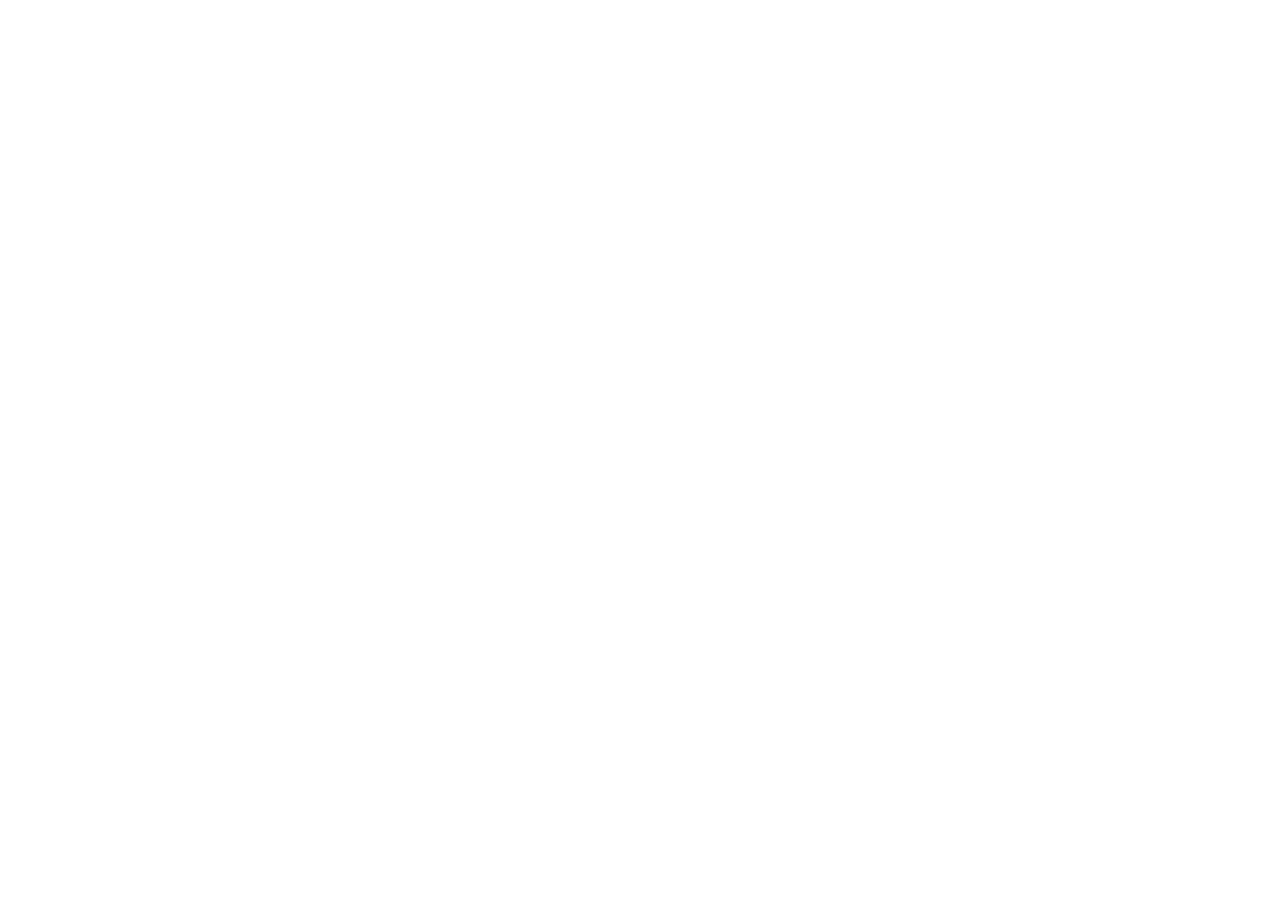
==== index.html @ b2966870 "Segundo commit" ====
<!DOCTYPE html>
<html lang="es">
<head>
    <meta charset="UTF-8">
    <meta name="viewport" content="width=device-width, initial-scale=1.0">
    <link rel="stylesheet" href="css/estilos.css">
    <link rel="icon" type="image/png" href="imgs/avion_despegue.png">
    <title>Document</title>
</head>
<body>
    
</body>
</html>
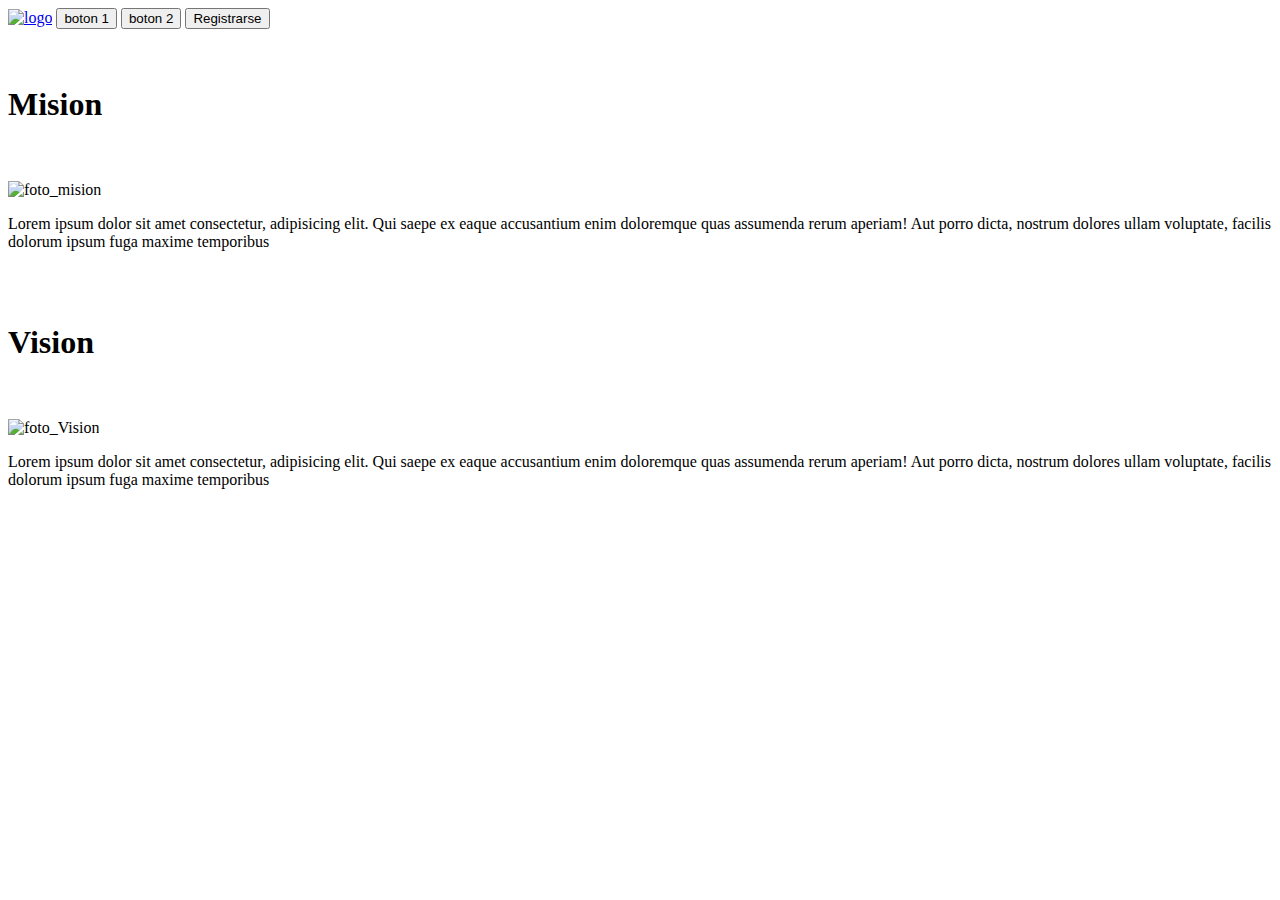
==== commit 2af347c7: "Update index.html" ====
--- a/index.html
+++ b/index.html
@@ -8,6 +8,26 @@
     <title>Document</title>
 </head>
 <body>
+    <header >
+        <a href="#"><img src="" alt="logo" weight="" height=""></a><!--logo de la empresa y tamaño imagen-->
+        <button type="button" name="boton_1" id="boton_1">boton 1</button>
+        <button type="button" name="boton_2" id="boton_2">boton 2</button>
+        <a href=""><button type="button" name="registro" id="btn-registrar">Registrarse</button></a><!--href con formulario-->
+    </header>
+    <br><br>
+    <div>
+        <h1>Mision</h1>
+        <br><br>
+        <img src="" alt="foto_mision" weight="" height=""><!--colocar una foto y sus tamaños-->
+        <p>Lorem ipsum dolor sit amet consectetur, adipisicing elit. Qui saepe ex eaque accusantium enim doloremque quas assumenda rerum aperiam! Aut porro dicta, nostrum dolores ullam voluptate, facilis dolorum ipsum fuga maxime temporibus</p><!--colocar mision-->
+    </div>
+    <br><br>
+    <div>
+        <h1>Vision</h1>
+        <br><br>
+        <img src="" alt="foto_Vision" weight="" height=""><!--colocar una foto y sus tamaños-->
+        <p>Lorem ipsum dolor sit amet consectetur, adipisicing elit. Qui saepe ex eaque accusantium enim doloremque quas assumenda rerum aperiam! Aut porro dicta, nostrum dolores ullam voluptate, facilis dolorum ipsum fuga maxime temporibus</p><!--colocar mision-->
+    </div>
     
 </body>
-</html>+</html>
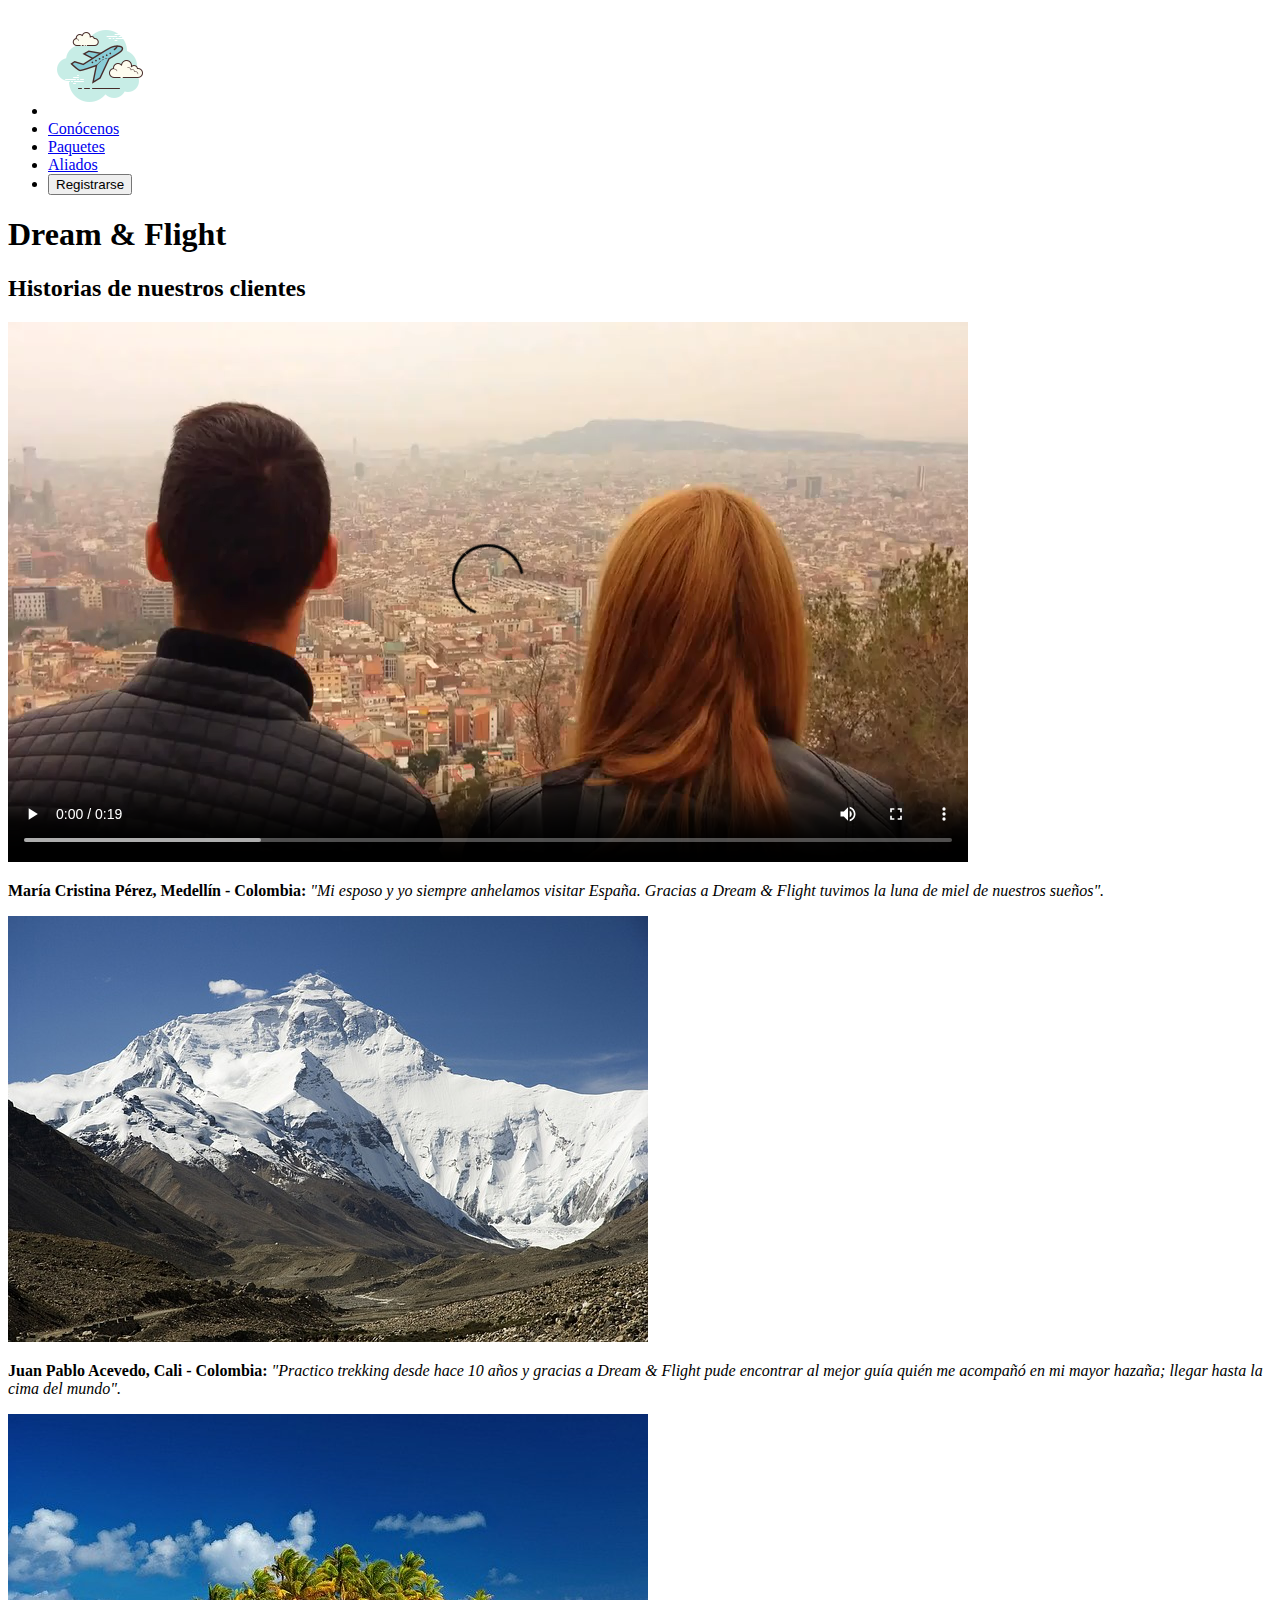
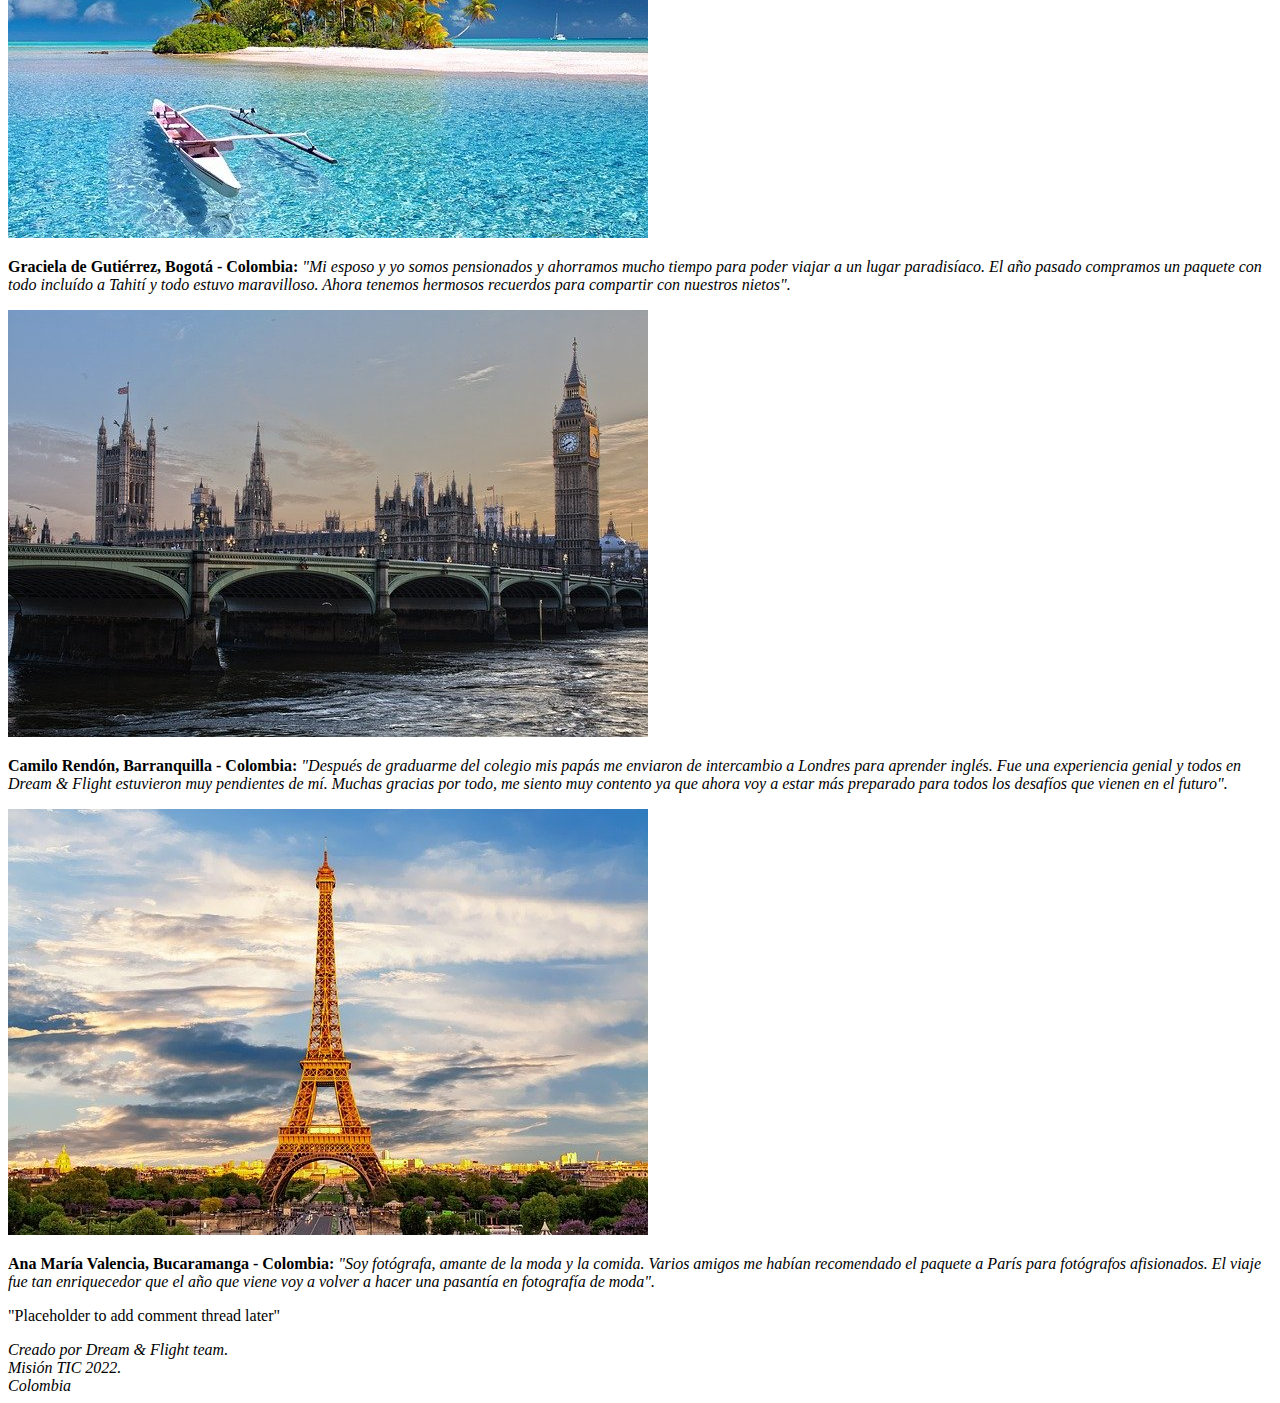
==== commit 756811d2: "Actualización de carpetas y del archivo index.html" ====
--- a/index.html
+++ b/index.html
@@ -5,29 +5,73 @@
     <meta name="viewport" content="width=device-width, initial-scale=1.0">
     <link rel="stylesheet" href="css/estilos.css">
     <link rel="icon" type="image/png" href="imgs/avion_despegue.png">
-    <title>Document</title>
+    <title>Dream & Flight</title>
 </head>
 <body>
     <header >
-        <a href="#"><img src="" alt="logo" weight="" height=""></a><!--logo de la empresa y tamaño imagen-->
-        <button type="button" name="boton_1" id="boton_1">boton 1</button>
-        <button type="button" name="boton_2" id="boton_2">boton 2</button>
-        <a href=""><button type="button" name="registro" id="btn-registrar">Registrarse</button></a><!--href con formulario-->
+        <ul>
+            <li class="logo"><a href="index.html"><img img src="imgs/avion_nubes.png" alt="avion_nubes">
+            </a></li>
+            <li><a href="about.html">Conócenos</a></li>
+            <li><a href="paquetes.html">Paquetes</a></li>
+            <li><a href="aliados.html">Aliados</a></li>
+            <li><a href="registro.html"><button type="button" name="registro" id="btn-registrar">Registrarse
+            </button></a></li>
+        </ul>    
     </header>
-    <br><br>
-    <div>
-        <h1>Mision</h1>
-        <br><br>
-        <img src="" alt="foto_mision" weight="" height=""><!--colocar una foto y sus tamaños-->
-        <p>Lorem ipsum dolor sit amet consectetur, adipisicing elit. Qui saepe ex eaque accusantium enim doloremque quas assumenda rerum aperiam! Aut porro dicta, nostrum dolores ullam voluptate, facilis dolorum ipsum fuga maxime temporibus</p><!--colocar mision-->
-    </div>
-    <br><br>
-    <div>
-        <h1>Vision</h1>
-        <br><br>
-        <img src="" alt="foto_Vision" weight="" height=""><!--colocar una foto y sus tamaños-->
-        <p>Lorem ipsum dolor sit amet consectetur, adipisicing elit. Qui saepe ex eaque accusantium enim doloremque quas assumenda rerum aperiam! Aut porro dicta, nostrum dolores ullam voluptate, facilis dolorum ipsum fuga maxime temporibus</p><!--colocar mision-->
-    </div>
-    
+    <main>
+        <h1>Dream & Flight</h1>
+        <article>
+            <h2> Historias de nuestros clientes </h2>
+            <div>
+                <video controls>
+                    <source src="multimedia/barcelona/barcelona.mp4">
+				    <source src="multimedia/barcelona/barcelona.avi">
+				    <source src="multimedia/barcelona/barcelona.mov">
+                    <source src="multimedia/barcelona/barcelona.webm">
+			    </video>
+                <p><strong>María Cristina Pérez, Medellín - Colombia:</strong><i> "Mi esposo y yo siempre anhelamos visitar España. 
+                    Gracias a Dream & Flight tuvimos la luna de miel de nuestros sueños".</i> 
+                </p>
+            </div>
+            <div>
+                <img img src="imgs/everest.jpg" alt="Everest">
+                <p><strong>Juan Pablo Acevedo, Cali - Colombia:</strong><i> "Practico trekking desde hace 10 años y 
+                    gracias a Dream & Flight pude encontrar al mejor guía quién me acompañó en mi mayor hazaña; 
+                    llegar hasta la cima del mundo".</i> 
+                </p>
+            </div>
+            <div>
+                <img img src="imgs/tahiti.jpg" alt="Tahiti">
+                <p><strong>Graciela de Gutiérrez, Bogotá - Colombia:</strong><i> "Mi esposo y yo somos pensionados y ahorramos mucho tiempo para poder viajar a un lugar paradisíaco.
+                    El año pasado compramos un paquete con todo incluído a Tahití y todo estuvo maravilloso. Ahora tenemos hermosos recuerdos para compartir con nuestros nietos".</i> 
+                </p>
+            </div>
+            <div>
+                <img img src="imgs/london.jpg" alt="Londres">
+                <p><strong>Camilo Rendón, Barranquilla - Colombia:</strong><i> "Después de graduarme del colegio mis papás me enviaron de intercambio a Londres para aprender inglés. 
+                    Fue una experiencia genial y todos en Dream & Flight estuvieron muy pendientes de mí. 
+                    Muchas gracias por todo, me siento muy contento ya que ahora voy a estar más preparado para todos los desafíos que vienen en el futuro".</i> 
+                </p>
+            </div>
+            <div>
+                <img img src="imgs/eiffel.jpg" alt="Torre_Eiffel">
+                <p><strong>Ana María Valencia, Bucaramanga - Colombia:</strong><i> "Soy fotógrafa, amante de la moda y la comida. 
+                    Varios amigos me habían recomendado el paquete a París para fotógrafos afisionados. 
+                    El viaje fue tan enriquecedor que el año que viene voy a volver a hacer una pasantía en fotografía de moda".</i> 
+                </p>
+            </div>
+        </article>
+        <aside>
+            <p>"Placeholder to add comment thread later"</p>
+        </aside>
+    </main>
+    <footer>
+        <address>
+            Creado por Dream & Flight team.<br>
+            Misión TIC 2022.<br>
+            Colombia
+        </address>
+    </footer>
 </body>
-</html>
+</html>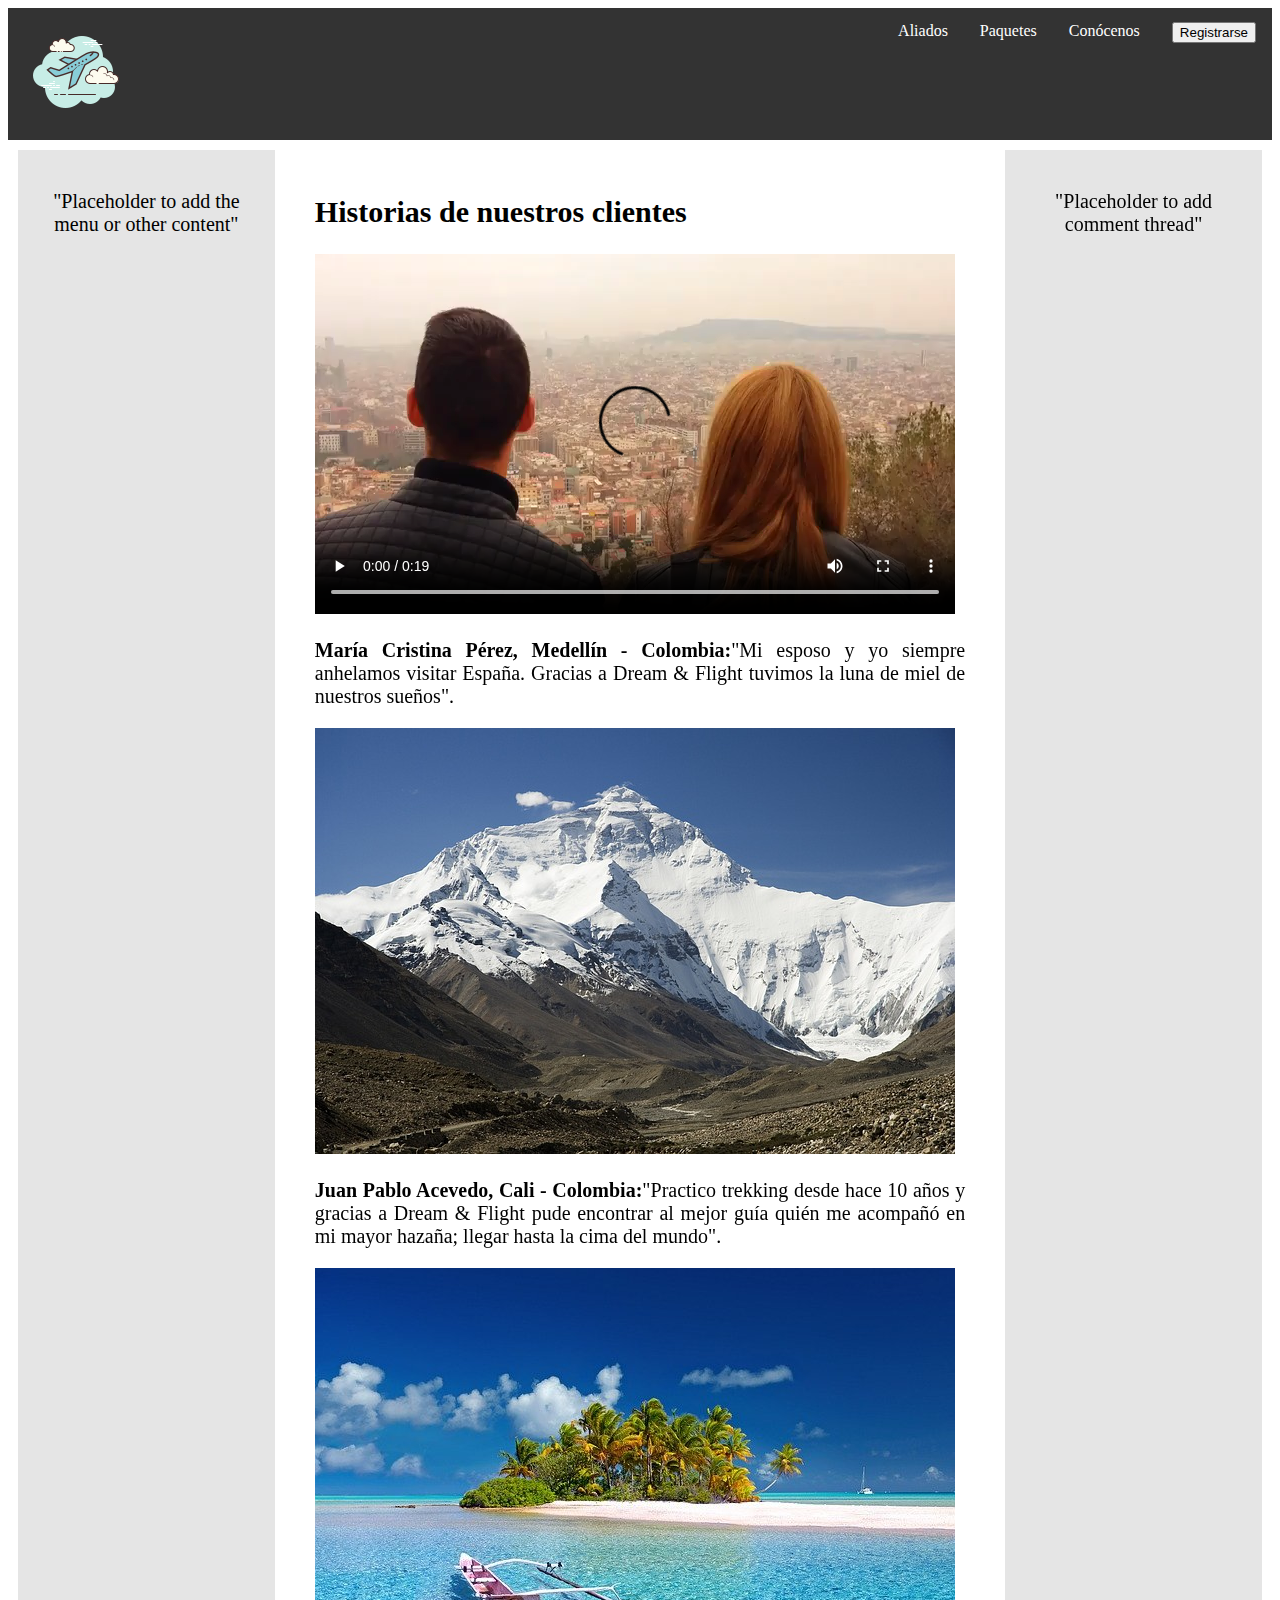
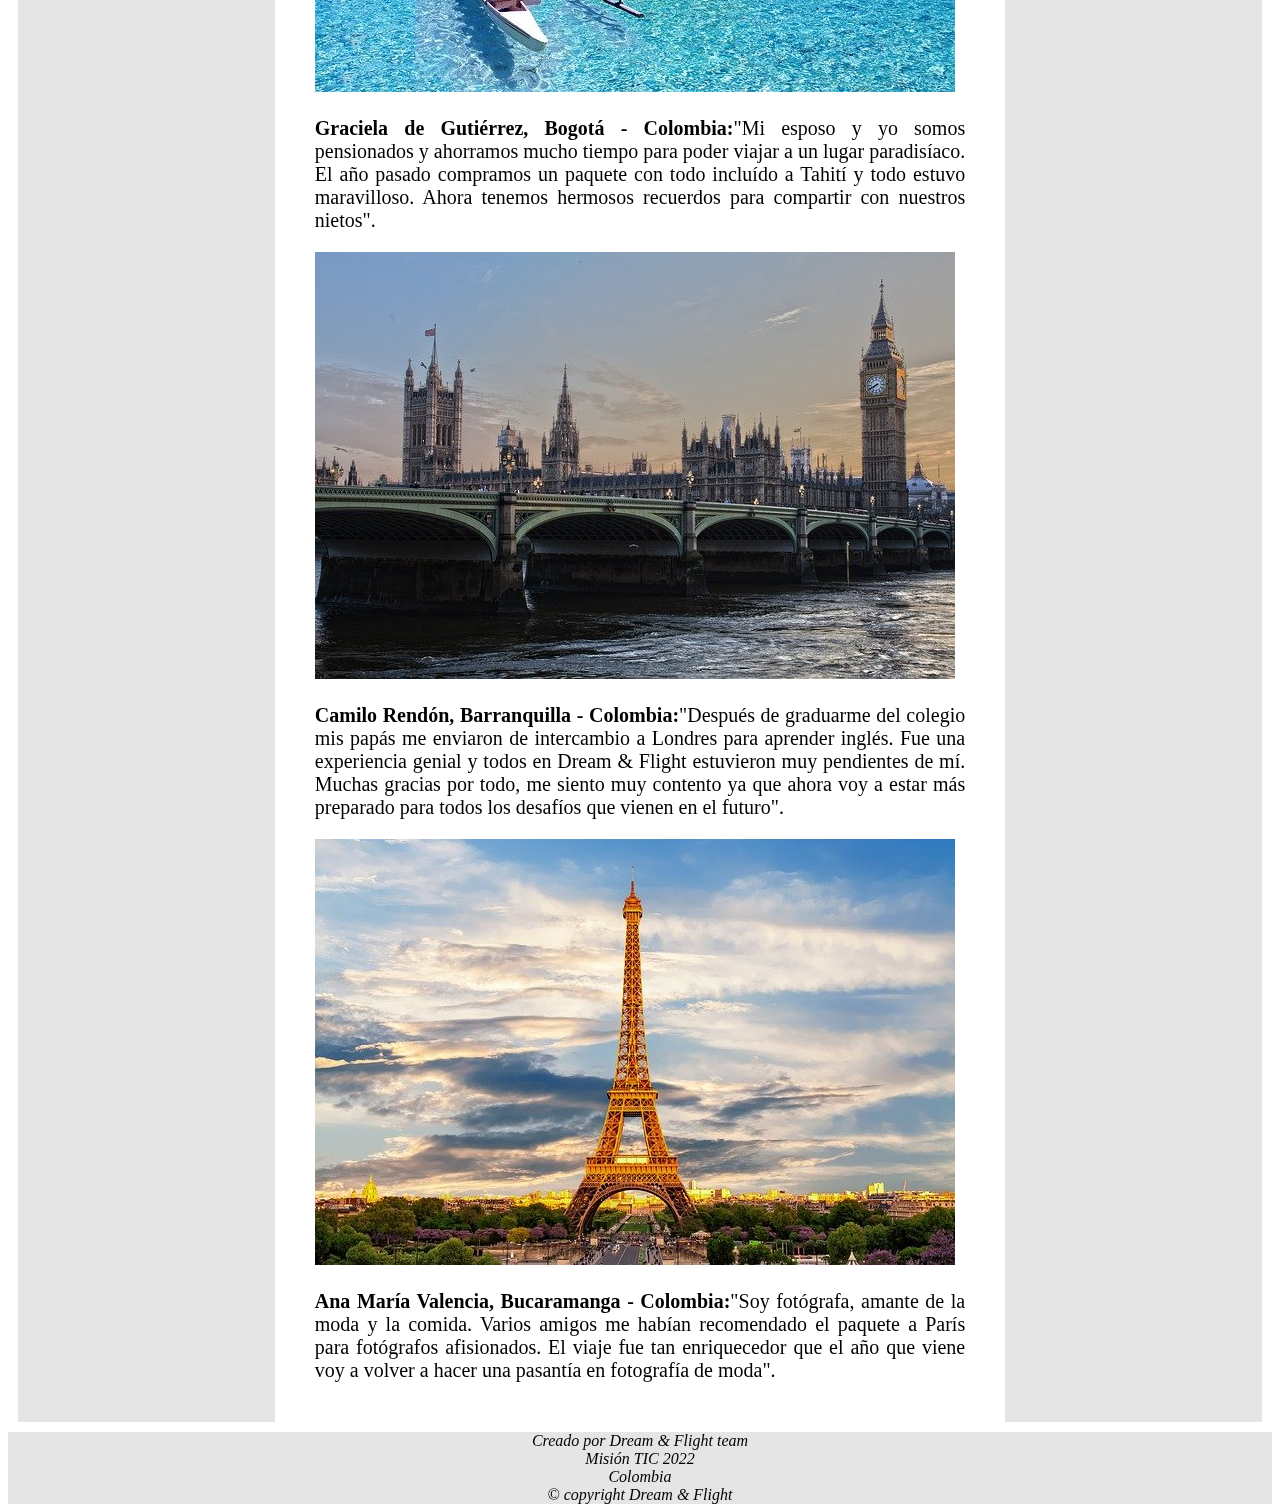
==== commit 5850eeeb: "CSS registro" ====
--- a/index.html
+++ b/index.html
@@ -8,69 +8,59 @@
     <title>Dream & Flight</title>
 </head>
 <body>
-    <header >
+    <header>
         <ul>
-            <li class="logo"><a href="index.html"><img img src="imgs/avion_nubes.png" alt="avion_nubes">
+            <li class="logo" style="float:left"><a href="index.html"><img img src="imgs/avion_nubes.png" alt="avion_nubes">          
             </a></li>
+            <li style=><a href="registro.html"><button type="button" name="registro" id="btn-registrar">Registrarse
+            </button></a></li>
             <li><a href="about.html">Conócenos</a></li>
             <li><a href="paquetes.html">Paquetes</a></li>
             <li><a href="aliados.html">Aliados</a></li>
-            <li><a href="registro.html"><button type="button" name="registro" id="btn-registrar">Registrarse
-            </button></a></li>
-        </ul>    
+        </ul>
     </header>
-    <main>
-        <h1>Dream & Flight</h1>
-        <article>
+    <div class="flex-container">    
+        <div class="left">
+            <p>"Placeholder to add the menu or other content"</p>
+        </div>
+        <div class="main">
             <h2> Historias de nuestros clientes </h2>
-            <div>
-                <video controls>
-                    <source src="multimedia/barcelona/barcelona.mp4">
-				    <source src="multimedia/barcelona/barcelona.avi">
-				    <source src="multimedia/barcelona/barcelona.mov">
-                    <source src="multimedia/barcelona/barcelona.webm">
-			    </video>
-                <p><strong>María Cristina Pérez, Medellín - Colombia:</strong><i> "Mi esposo y yo siempre anhelamos visitar España. 
-                    Gracias a Dream & Flight tuvimos la luna de miel de nuestros sueños".</i> 
-                </p>
-            </div>
-            <div>
-                <img img src="imgs/everest.jpg" alt="Everest">
-                <p><strong>Juan Pablo Acevedo, Cali - Colombia:</strong><i> "Practico trekking desde hace 10 años y 
-                    gracias a Dream & Flight pude encontrar al mejor guía quién me acompañó en mi mayor hazaña; 
-                    llegar hasta la cima del mundo".</i> 
-                </p>
-            </div>
-            <div>
-                <img img src="imgs/tahiti.jpg" alt="Tahiti">
-                <p><strong>Graciela de Gutiérrez, Bogotá - Colombia:</strong><i> "Mi esposo y yo somos pensionados y ahorramos mucho tiempo para poder viajar a un lugar paradisíaco.
-                    El año pasado compramos un paquete con todo incluído a Tahití y todo estuvo maravilloso. Ahora tenemos hermosos recuerdos para compartir con nuestros nietos".</i> 
-                </p>
-            </div>
-            <div>
-                <img img src="imgs/london.jpg" alt="Londres">
-                <p><strong>Camilo Rendón, Barranquilla - Colombia:</strong><i> "Después de graduarme del colegio mis papás me enviaron de intercambio a Londres para aprender inglés. 
-                    Fue una experiencia genial y todos en Dream & Flight estuvieron muy pendientes de mí. 
-                    Muchas gracias por todo, me siento muy contento ya que ahora voy a estar más preparado para todos los desafíos que vienen en el futuro".</i> 
-                </p>
-            </div>
-            <div>
-                <img img src="imgs/eiffel.jpg" alt="Torre_Eiffel">
-                <p><strong>Ana María Valencia, Bucaramanga - Colombia:</strong><i> "Soy fotógrafa, amante de la moda y la comida. 
-                    Varios amigos me habían recomendado el paquete a París para fotógrafos afisionados. 
-                    El viaje fue tan enriquecedor que el año que viene voy a volver a hacer una pasantía en fotografía de moda".</i> 
-                </p>
-            </div>
-        </article>
-        <aside>
-            <p>"Placeholder to add comment thread later"</p>
-        </aside>
-    </main>
+            <video controls>
+                <source src="multimedia/barcelona_pequeño/barcelona.avi">
+                <source src="multimedia/barcelona_pequeño/barcelona.mov">
+                <source src="multimedia/barcelona_pequeño/barcelona.mp4">
+                <source src="multimedia/barcelona_pequeño/barcelona.webm">
+			</video>
+            <p><strong>María Cristina Pérez, Medellín - Colombia:</strong>"Mi esposo y yo siempre anhelamos visitar España. 
+                Gracias a Dream & Flight tuvimos la luna de miel de nuestros sueños". 
+            </p>
+            <img img src="imgs/everest.jpg" alt="Everest">
+            <p><strong>Juan Pablo Acevedo, Cali - Colombia:</strong>"Practico trekking desde hace 10 años y gracias a 
+                Dream & Flight pude encontrar al mejor guía quién me acompañó en mi mayor hazaña; llegar hasta la cima del mundo".
+            </p>
+            <img img src="imgs/tahiti.jpg" alt="Tahiti">
+            <p><strong>Graciela de Gutiérrez, Bogotá - Colombia:</strong>"Mi esposo y yo somos pensionados y ahorramos mucho tiempo para poder viajar a un lugar paradisíaco.
+                El año pasado compramos un paquete con todo incluído a Tahití y todo estuvo maravilloso. Ahora tenemos hermosos recuerdos para compartir con nuestros nietos". 
+            </p>
+            <img img src="imgs/london.jpg" alt="Londres">
+            <p><strong>Camilo Rendón, Barranquilla - Colombia:</strong>"Después de graduarme del colegio mis papás me enviaron de intercambio a Londres para aprender inglés. 
+                Fue una experiencia genial y todos en Dream & Flight estuvieron muy pendientes de mí. Muchas gracias por todo, me siento muy contento ya que ahora voy a estar más preparado para todos los desafíos que vienen en el futuro". 
+            </p>
+            <img img src="imgs/eiffel.jpg" alt="Torre_Eiffel">
+            <p><strong>Ana María Valencia, Bucaramanga - Colombia:</strong>"Soy fotógrafa, amante de la moda y la comida.
+                Varios amigos me habían recomendado el paquete a París para fotógrafos afisionados. El viaje fue tan enriquecedor que el año que viene voy a volver a hacer una pasantía en fotografía de moda". 
+            </p>
+        </div>
+        <div class="right">
+            <p>"Placeholder to add comment thread"</p>
+        </div>
+    </div>
     <footer>
         <address>
-            Creado por Dream & Flight team.<br>
-            Misión TIC 2022.<br>
-            Colombia
+            Creado por Dream & Flight team <br>
+            Misión TIC 2022 <br>
+            Colombia <br>
+            © copyright Dream & Flight
         </address>
     </footer>
 </body>
--- a/css/estilos.css
+++ b/css/estilos.css
@@ -0,0 +1,66 @@
+  .flex-container {
+    display: flex;
+  }
+  
+  .flex-container > div {
+    margin: 10px;
+    padding: 20px;
+    font-size: 20px;
+  }
+
+  ul {
+    list-style-type: none;
+    margin: 0;
+    padding: 0;
+    overflow: hidden;
+    background-color: #333;
+  }
+  
+  li {
+    float: right;
+  }
+  
+  li a {
+    display: block;
+    color: white;
+    text-align: center;
+    padding: 14px 16px;
+    text-decoration: none;
+  }
+  
+  li a:hover:not(.active) {
+    background-color: #111;
+  }
+  
+  .active {
+    background-color: #04AA6D;
+  }
+  
+  .left {
+    background-color: #e5e5e5;  
+    width: 20%;
+    text-align: center;
+  }
+  
+  .main {
+    width: 60%;
+    text-align: justify;
+  }
+  
+  .right {
+    background-color: #e5e5e5;
+    width: 20%;
+    text-align: center; 
+  }
+
+  footer{
+    background-color:#e5e5e5;
+    text-align:center;
+  }
+  
+  @media only screen and (max-width: 620px) {
+    /* For mobile phones: */
+    .menu, .main, .right {
+      width: 100%;
+    }
+  }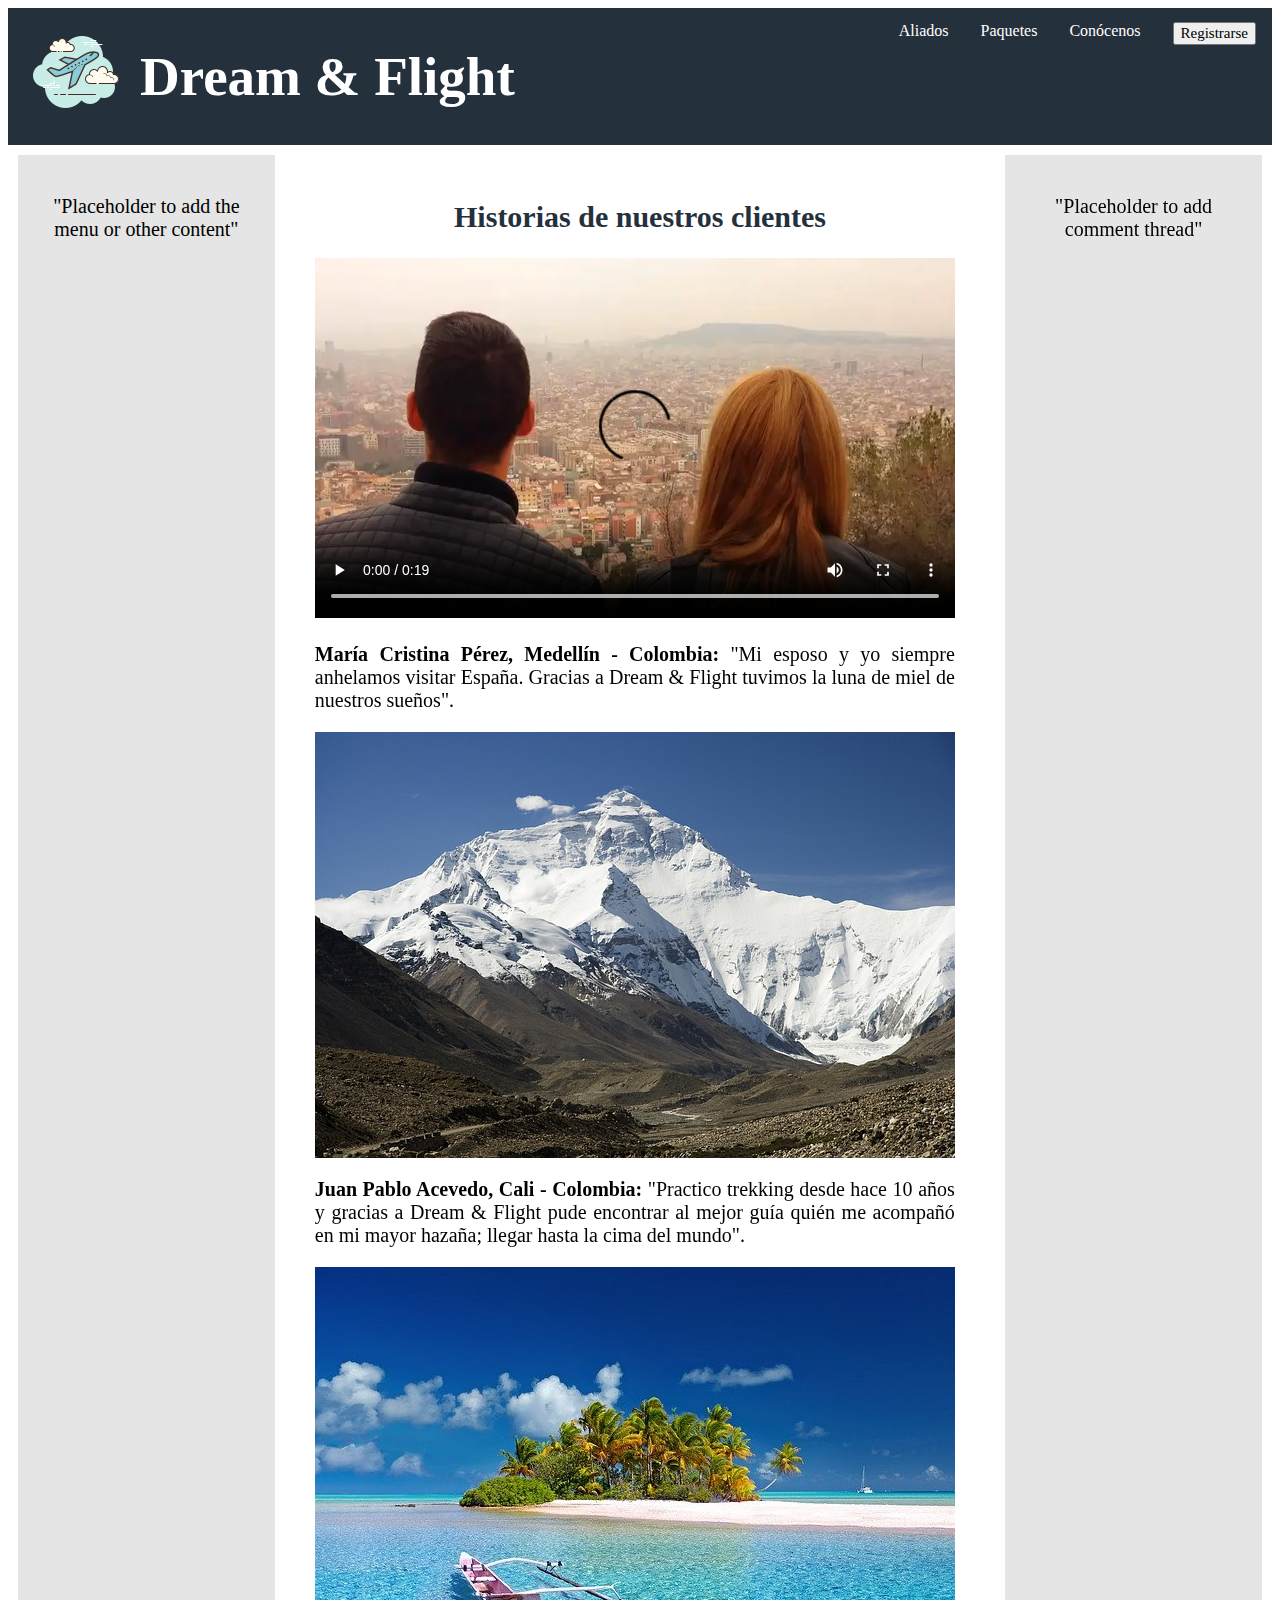
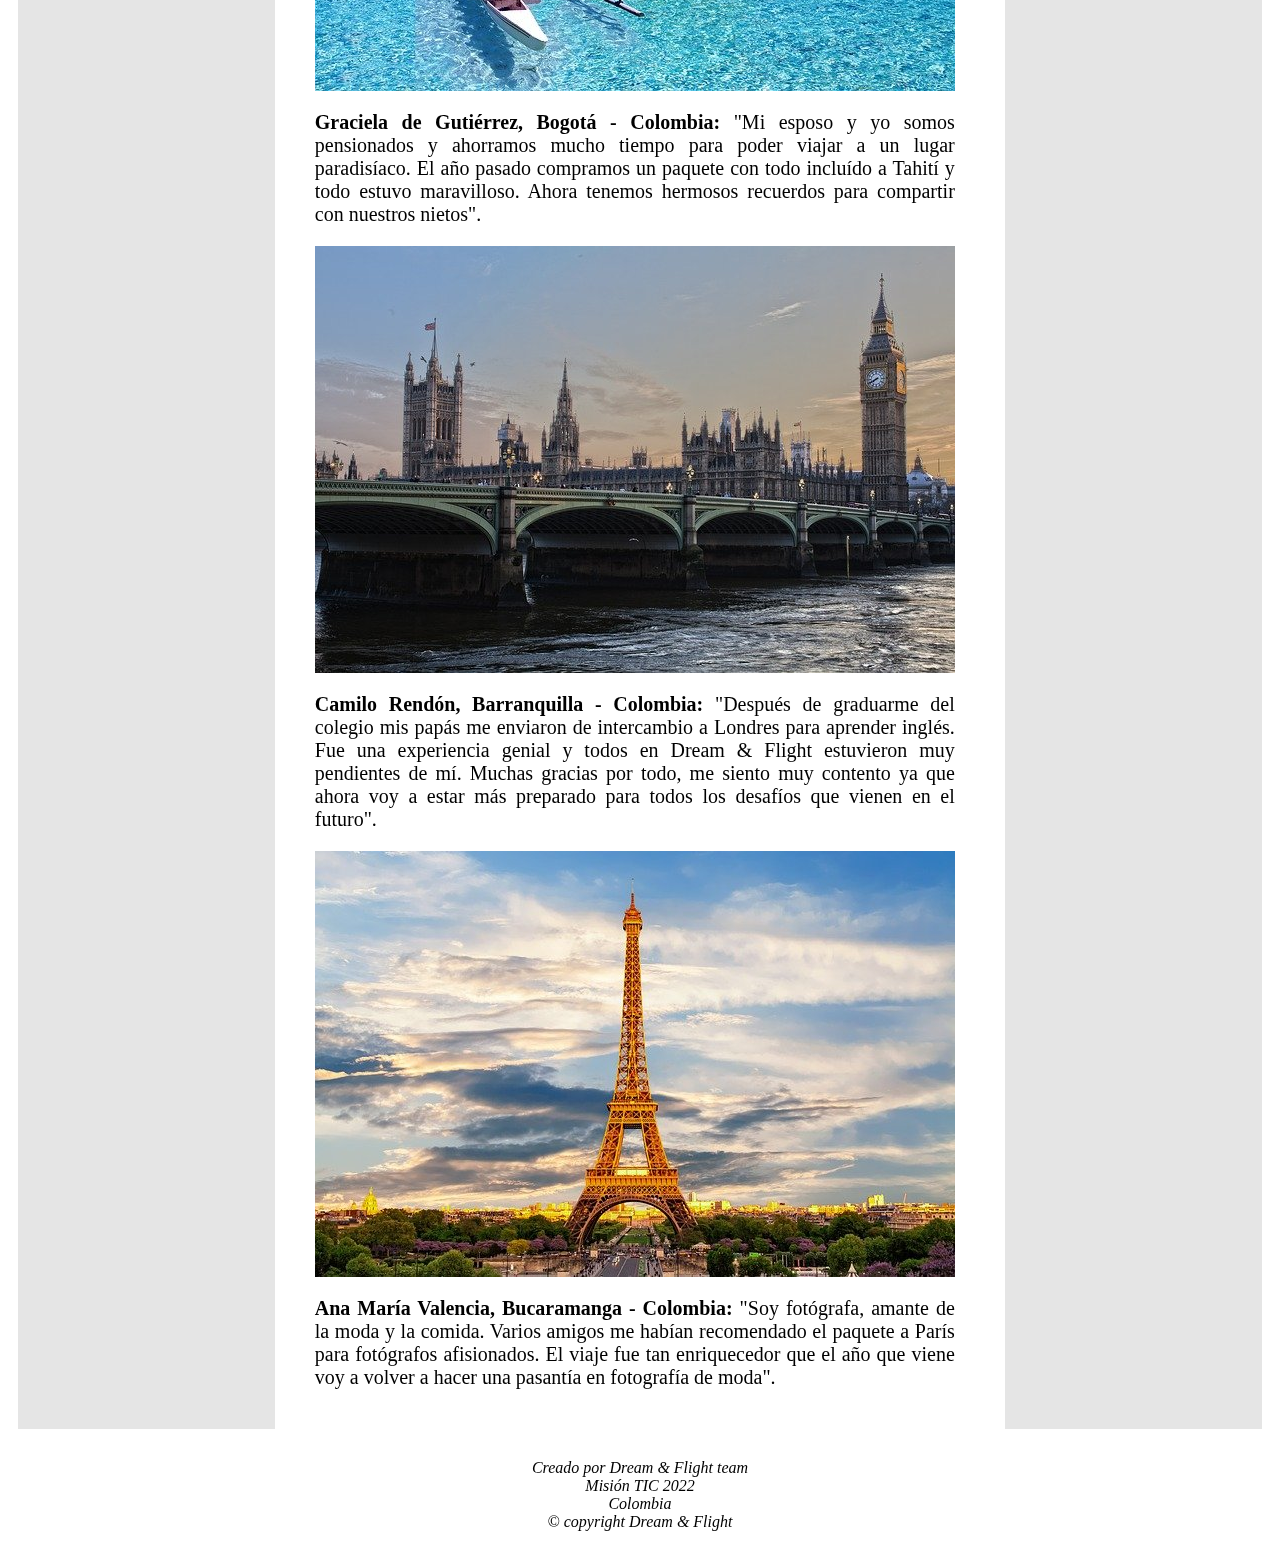
==== commit d8b2b816: "Archivos html con estilos css aplicados" ====
--- a/index.html
+++ b/index.html
@@ -12,7 +12,8 @@
         <ul>
             <li class="logo" style="float:left"><a href="index.html"><img img src="imgs/avion_nubes.png" alt="avion_nubes">          
             </a></li>
-            <li style=><a href="registro.html"><button type="button" name="registro" id="btn-registrar">Registrarse
+            <li style="float:left"><h1>Dream & Flight</h1></li>
+            <li><a href="registro.html"><button type="button" name="registro" id="btn-registrar">Registrarse
             </button></a></li>
             <li><a href="about.html">Conócenos</a></li>
             <li><a href="paquetes.html">Paquetes</a></li>
@@ -25,32 +26,42 @@
         </div>
         <div class="main">
             <h2> Historias de nuestros clientes </h2>
-            <video controls>
-                <source src="multimedia/barcelona_pequeño/barcelona.avi">
-                <source src="multimedia/barcelona_pequeño/barcelona.mov">
-                <source src="multimedia/barcelona_pequeño/barcelona.mp4">
-                <source src="multimedia/barcelona_pequeño/barcelona.webm">
-			</video>
-            <p><strong>María Cristina Pérez, Medellín - Colombia:</strong>"Mi esposo y yo siempre anhelamos visitar España. 
-                Gracias a Dream & Flight tuvimos la luna de miel de nuestros sueños". 
-            </p>
-            <img img src="imgs/everest.jpg" alt="Everest">
-            <p><strong>Juan Pablo Acevedo, Cali - Colombia:</strong>"Practico trekking desde hace 10 años y gracias a 
-                Dream & Flight pude encontrar al mejor guía quién me acompañó en mi mayor hazaña; llegar hasta la cima del mundo".
-            </p>
-            <img img src="imgs/tahiti.jpg" alt="Tahiti">
-            <p><strong>Graciela de Gutiérrez, Bogotá - Colombia:</strong>"Mi esposo y yo somos pensionados y ahorramos mucho tiempo para poder viajar a un lugar paradisíaco.
-                El año pasado compramos un paquete con todo incluído a Tahití y todo estuvo maravilloso. Ahora tenemos hermosos recuerdos para compartir con nuestros nietos". 
-            </p>
-            <img img src="imgs/london.jpg" alt="Londres">
-            <p><strong>Camilo Rendón, Barranquilla - Colombia:</strong>"Después de graduarme del colegio mis papás me enviaron de intercambio a Londres para aprender inglés. 
-                Fue una experiencia genial y todos en Dream & Flight estuvieron muy pendientes de mí. Muchas gracias por todo, me siento muy contento ya que ahora voy a estar más preparado para todos los desafíos que vienen en el futuro". 
-            </p>
-            <img img src="imgs/eiffel.jpg" alt="Torre_Eiffel">
-            <p><strong>Ana María Valencia, Bucaramanga - Colombia:</strong>"Soy fotógrafa, amante de la moda y la comida.
-                Varios amigos me habían recomendado el paquete a París para fotógrafos afisionados. El viaje fue tan enriquecedor que el año que viene voy a volver a hacer una pasantía en fotografía de moda". 
-            </p>
-        </div>
+            <div class="box">
+                <video controls>
+                    <source src="multimedia/barcelona_pequeño/barcelona.avi">
+                    <source src="multimedia/barcelona_pequeño/barcelona.mov">
+                    <source src="multimedia/barcelona_pequeño/barcelona.mp4">
+                    <source src="multimedia/barcelona_pequeño/barcelona.webm">
+			    </video>
+                <p><strong>María Cristina Pérez, Medellín - Colombia:</strong> "Mi esposo y yo siempre anhelamos visitar España. 
+                    Gracias a Dream & Flight tuvimos la luna de miel de nuestros sueños". 
+                </p>
+            </div>
+            <div class="box">
+                <img img src="imgs/everest.jpg" alt="Everest" class="photo">
+                <p><strong>Juan Pablo Acevedo, Cali - Colombia:</strong> "Practico trekking desde hace 10 años y gracias a 
+                    Dream & Flight pude encontrar al mejor guía quién me acompañó en mi mayor hazaña; llegar hasta la cima del mundo".
+                </p>
+            </div>
+            <div class="box">
+                <img img src="imgs/tahiti.jpg" alt="Tahiti" class="photo">
+                <p><strong>Graciela de Gutiérrez, Bogotá - Colombia:</strong> "Mi esposo y yo somos pensionados y ahorramos mucho tiempo para poder viajar a un lugar paradisíaco.
+                    El año pasado compramos un paquete con todo incluído a Tahití y todo estuvo maravilloso. Ahora tenemos hermosos recuerdos para compartir con nuestros nietos". 
+                </p>
+            </div>
+            <div class="box">
+                <img img src="imgs/london.jpg" alt="Londres" class="photo">
+                <p><strong>Camilo Rendón, Barranquilla - Colombia:</strong> "Después de graduarme del colegio mis papás me enviaron de intercambio a Londres para aprender inglés. 
+                    Fue una experiencia genial y todos en Dream & Flight estuvieron muy pendientes de mí. Muchas gracias por todo, me siento muy contento ya que ahora voy a estar más preparado para todos los desafíos que vienen en el futuro". 
+                </p>
+            </div>
+            <div class="box">
+                <img img src="imgs/eiffel.jpg" alt="Torre_Eiffel" class="photo">
+                <p><strong>Ana María Valencia, Bucaramanga - Colombia:</strong> "Soy fotógrafa, amante de la moda y la comida.
+                    Varios amigos me habían recomendado el paquete a París para fotógrafos afisionados. El viaje fue tan enriquecedor que el año que viene voy a volver a hacer una pasantía en fotografía de moda". 
+                </p>
+            </div>
+        </div>    
         <div class="right">
             <p>"Placeholder to add comment thread"</p>
         </div>
--- a/css/estilos.css
+++ b/css/estilos.css
@@ -5,6 +5,7 @@
   .flex-container > div {
     margin: 10px;
     padding: 20px;
+    font-family: 'calibri';
     font-size: 20px;
   }
 
@@ -13,11 +14,12 @@
     margin: 0;
     padding: 0;
     overflow: hidden;
-    background-color: #333;
+    background-color: #24303c;
   }
   
   li {
     float: right;
+    font-family: 'calibri';
   }
   
   li a {
@@ -27,15 +29,7 @@
     padding: 14px 16px;
     text-decoration: none;
   }
-  
-  li a:hover:not(.active) {
-    background-color: #111;
-  }
-  
-  .active {
-    background-color: #04AA6D;
-  }
-  
+    
   .left {
     background-color: #e5e5e5;  
     width: 20%;
@@ -54,12 +48,126 @@
   }
 
   footer{
-    background-color:#e5e5e5;
+    padding: 20px;
     text-align:center;
+    font-family: 'calibri';
   }
   
-  @media only screen and (max-width: 620px) {
-    /* For mobile phones: */
+  h1{
+    font-family:'Brush Script MT', cursive;
+    color: white;
+    font-size: 55px;
+  }
+
+  h2{
+    text-align:center;
+    font-family: 'calibri';
+    color: #24303c;
+  }
+
+  .registro{        
+    background: #24303c;
+  }
+
+  .container {
+    border-radius: 5px;
+    background-color:  #f2f2f2;
+    padding: 10px;
+    width:50%; 
+    margin:0 auto;
+  }
+
+  .form_registro{
+    width:100%; 
+    margin:0 auto;
+  }
+
+  input[type=text], input[type=email], input[type=password] {
+    width: 100%;
+    padding: 12px 20px;
+    margin: 8px 0;
+    border: 1px solid #ccc;
+    border-radius: 4px;
+    box-sizing: border-box;
+    font-family: 'calibri';
+    color:  #24303c;
+  }
+
+  label {
+    font-family: 'calibri';
+    color:  #24303c;
+    font-weight: bold;
+  }
+
+  input[type=submit] {
+    width: 50%;
+    padding: 12px 20px;
+    margin: 8px 0;
+    border: none;
+    border-radius: 4px;
+    cursor: pointer;
+    background-color: #1f53c5;
+    font-family: 'calibri';
+    color: white;
+    font-size: 15px;
+    font-weight: bold;
+  }
+  
+  .logo {
+    float: left;
+    margin-right: 0px;
+    margin-top: 0%;
+    max-width: 100%;
+    height: auto;
+  }
+
+  .brand {
+    display: inline;
+    text-align: center;
+  }
+
+  button { 
+    font-family: 'calibri';
+    font-size: 15px;
+  }
+
+  .centered_button{
+    display: flex;
+    justify-content: center;
+    align-items: center; 
+  }
+  
+
+  .footer_registro {
+    text-align:center;
+    font-family: 'calibri';
+    color: white;
+  }
+
+  .photo {
+    max-width: 100%;
+    height: auto;
+    display: block;
+    margin-left: auto;
+    margin-right: auto;
+  }
+
+  video {
+    max-width: 100%;
+    height: auto;
+  }
+
+  .box {
+    display: inline-block;  
+  }
+
+  p {
+    width: 0;
+    min-width: 100%;
+  }
+
+  /* Responsive layout - when the screen is less than 600px wide, make the two columns stack on top of each other instead of next to each other */
+  @media screen and (max-width: 600px) {
     .menu, .main, .right {
       width: 100%;
     }
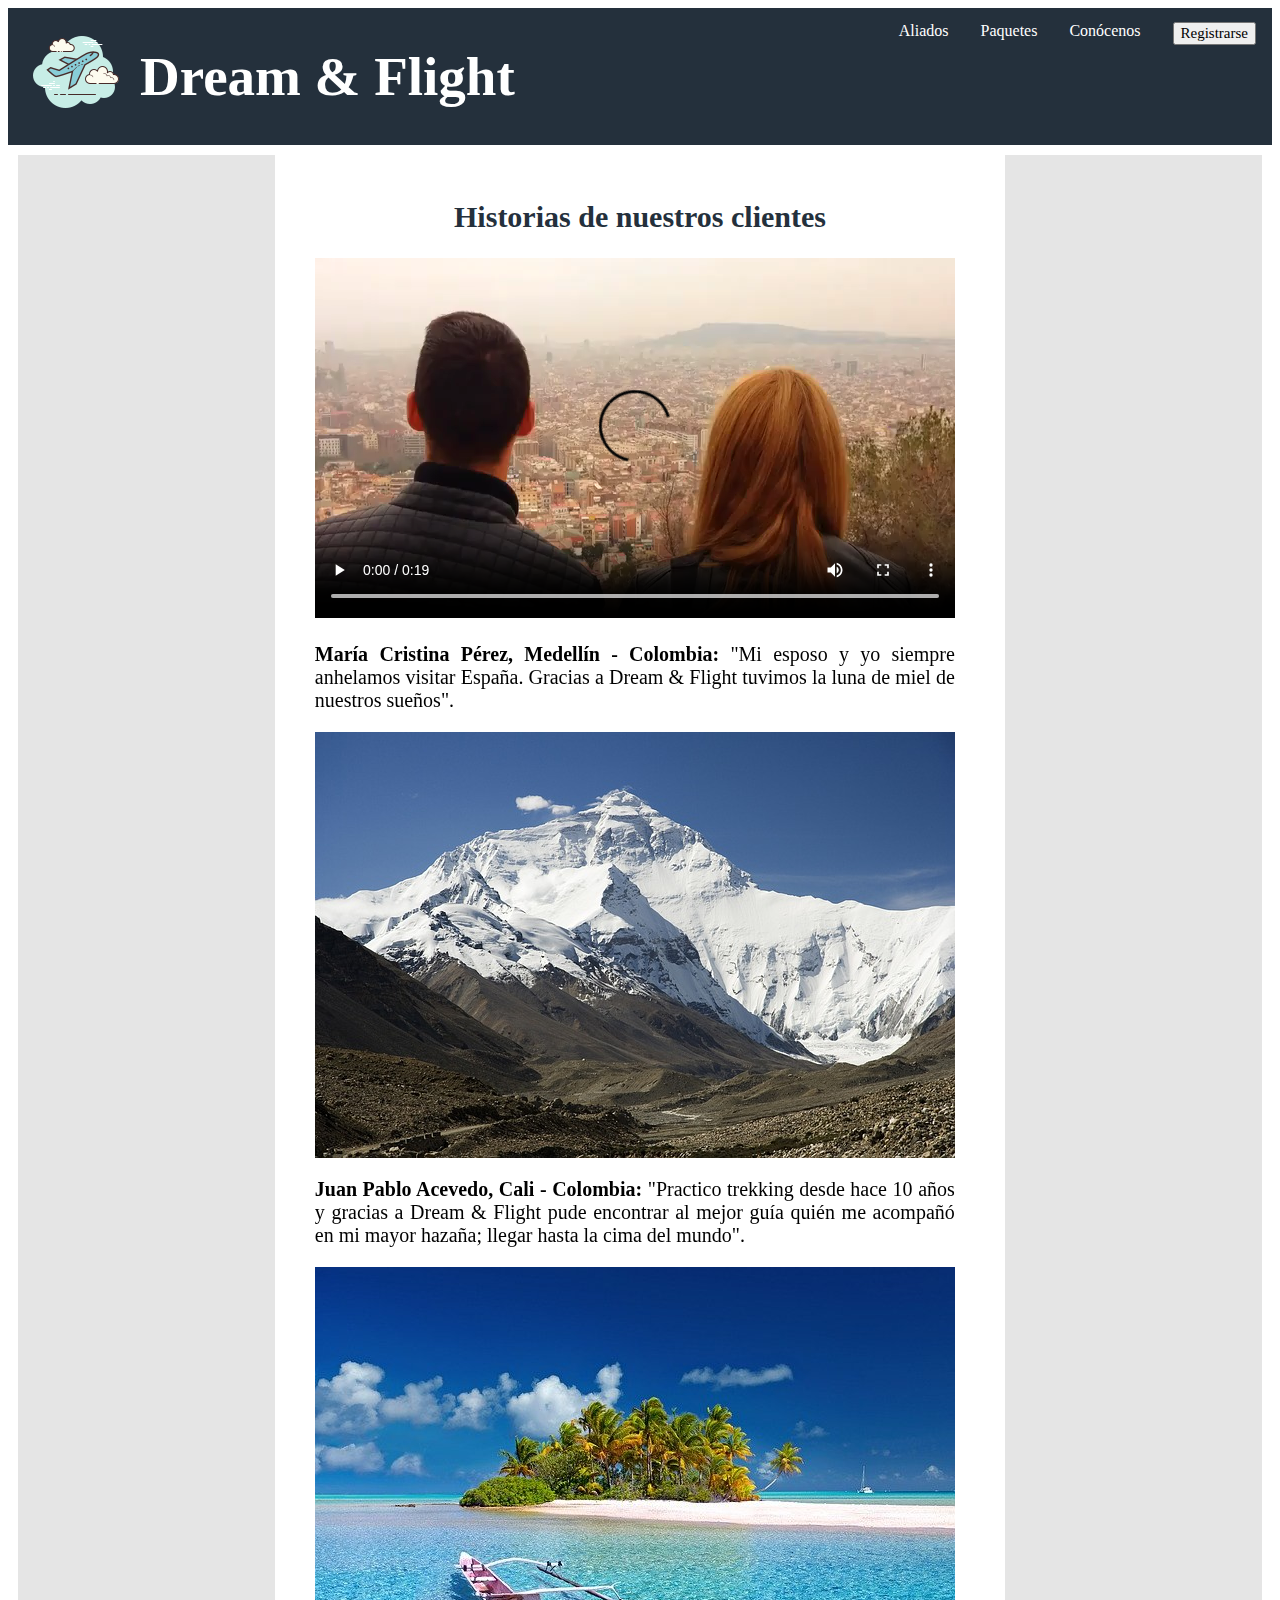
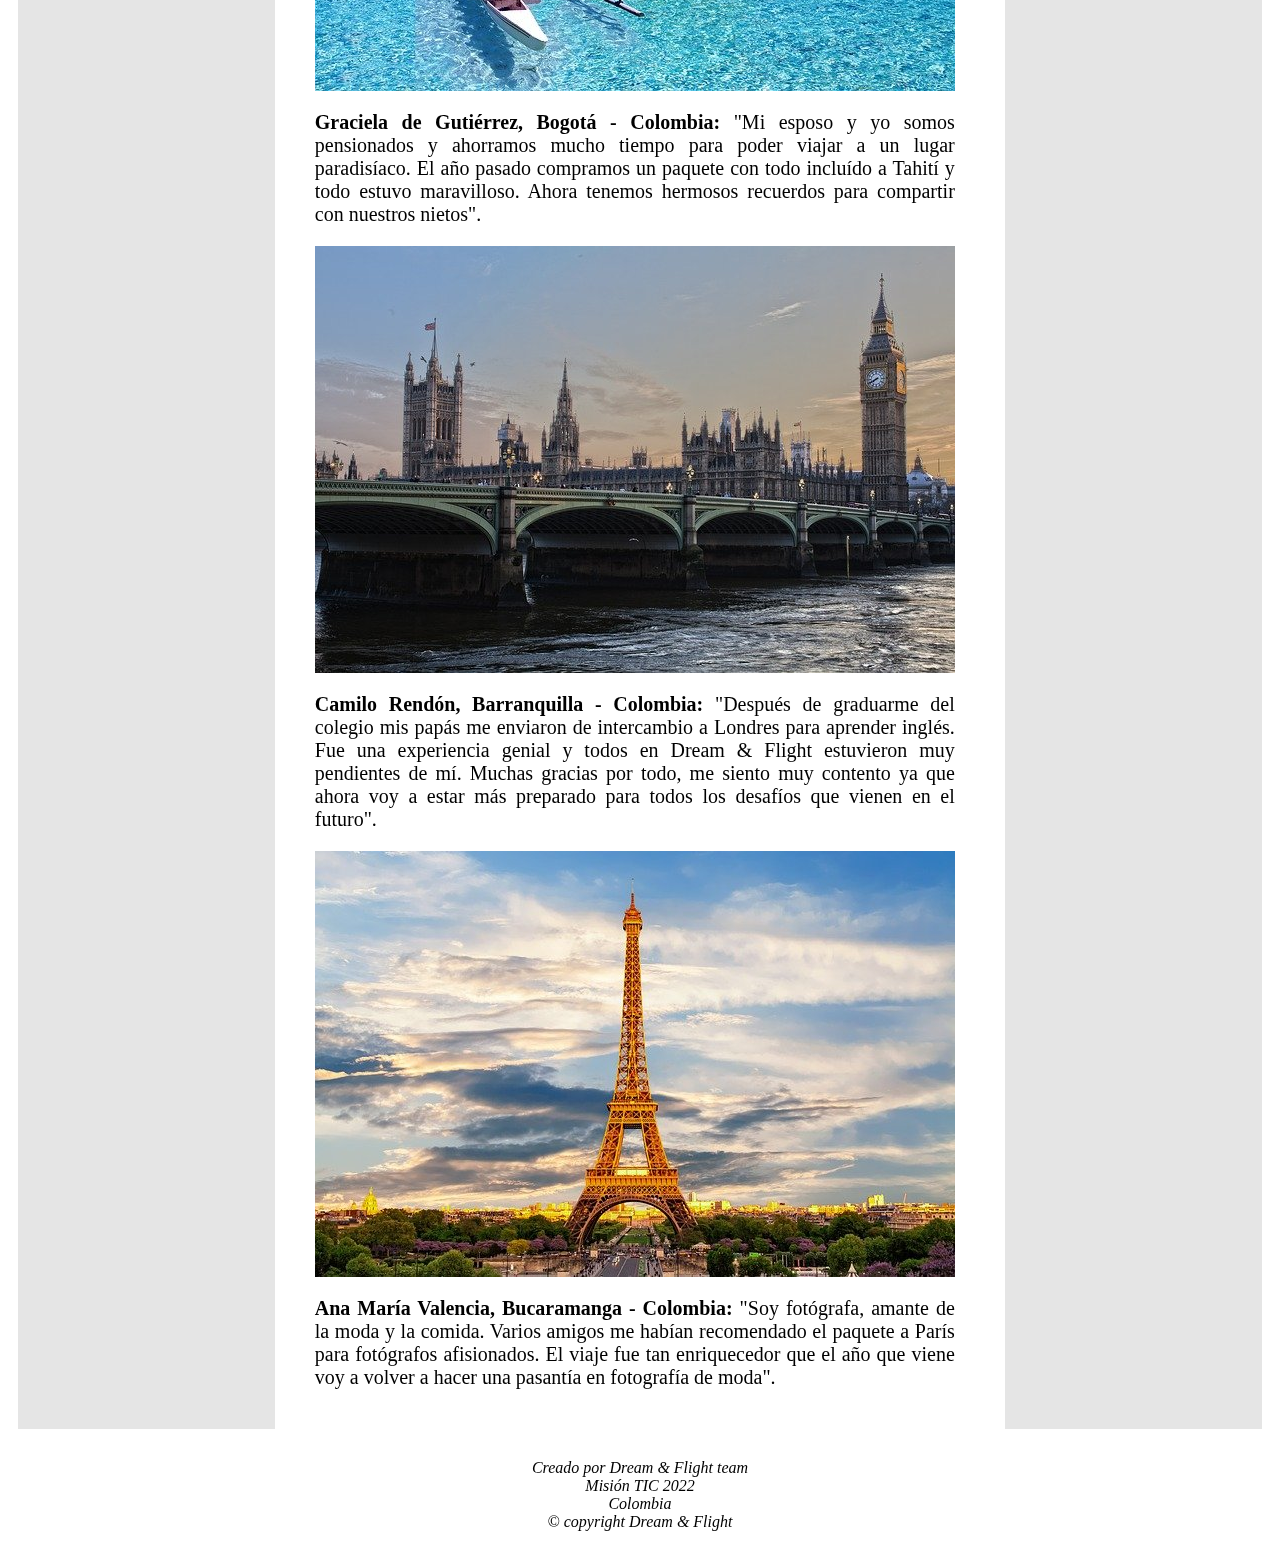
==== commit 6027abdf: "Detalles adicionales" ====
--- a/index.html
+++ b/index.html
@@ -22,7 +22,7 @@
     </header>
     <div class="flex-container">    
         <div class="left">
-            <p>"Placeholder to add the menu or other content"</p>
+            <!-- Placeholder to add the menu or other content -->
         </div>
         <div class="main">
             <h2> Historias de nuestros clientes </h2>
@@ -63,7 +63,7 @@
             </div>
         </div>    
         <div class="right">
-            <p>"Placeholder to add comment thread"</p>
+            <!-- Placeholder to add comment thread -->
         </div>
     </div>
     <footer>
--- a/css/estilos.css
+++ b/css/estilos.css
@@ -166,7 +166,7 @@
     min-width: 100%;
   }
 
-  /* Responsive layout - when the screen is less than 600px wide, make the two columns stack on top of each other instead of next to each other */
+  /* Responsive layout */
   @media screen and (max-width: 600px) {
     .menu, .main, .right {
       width: 100%;
